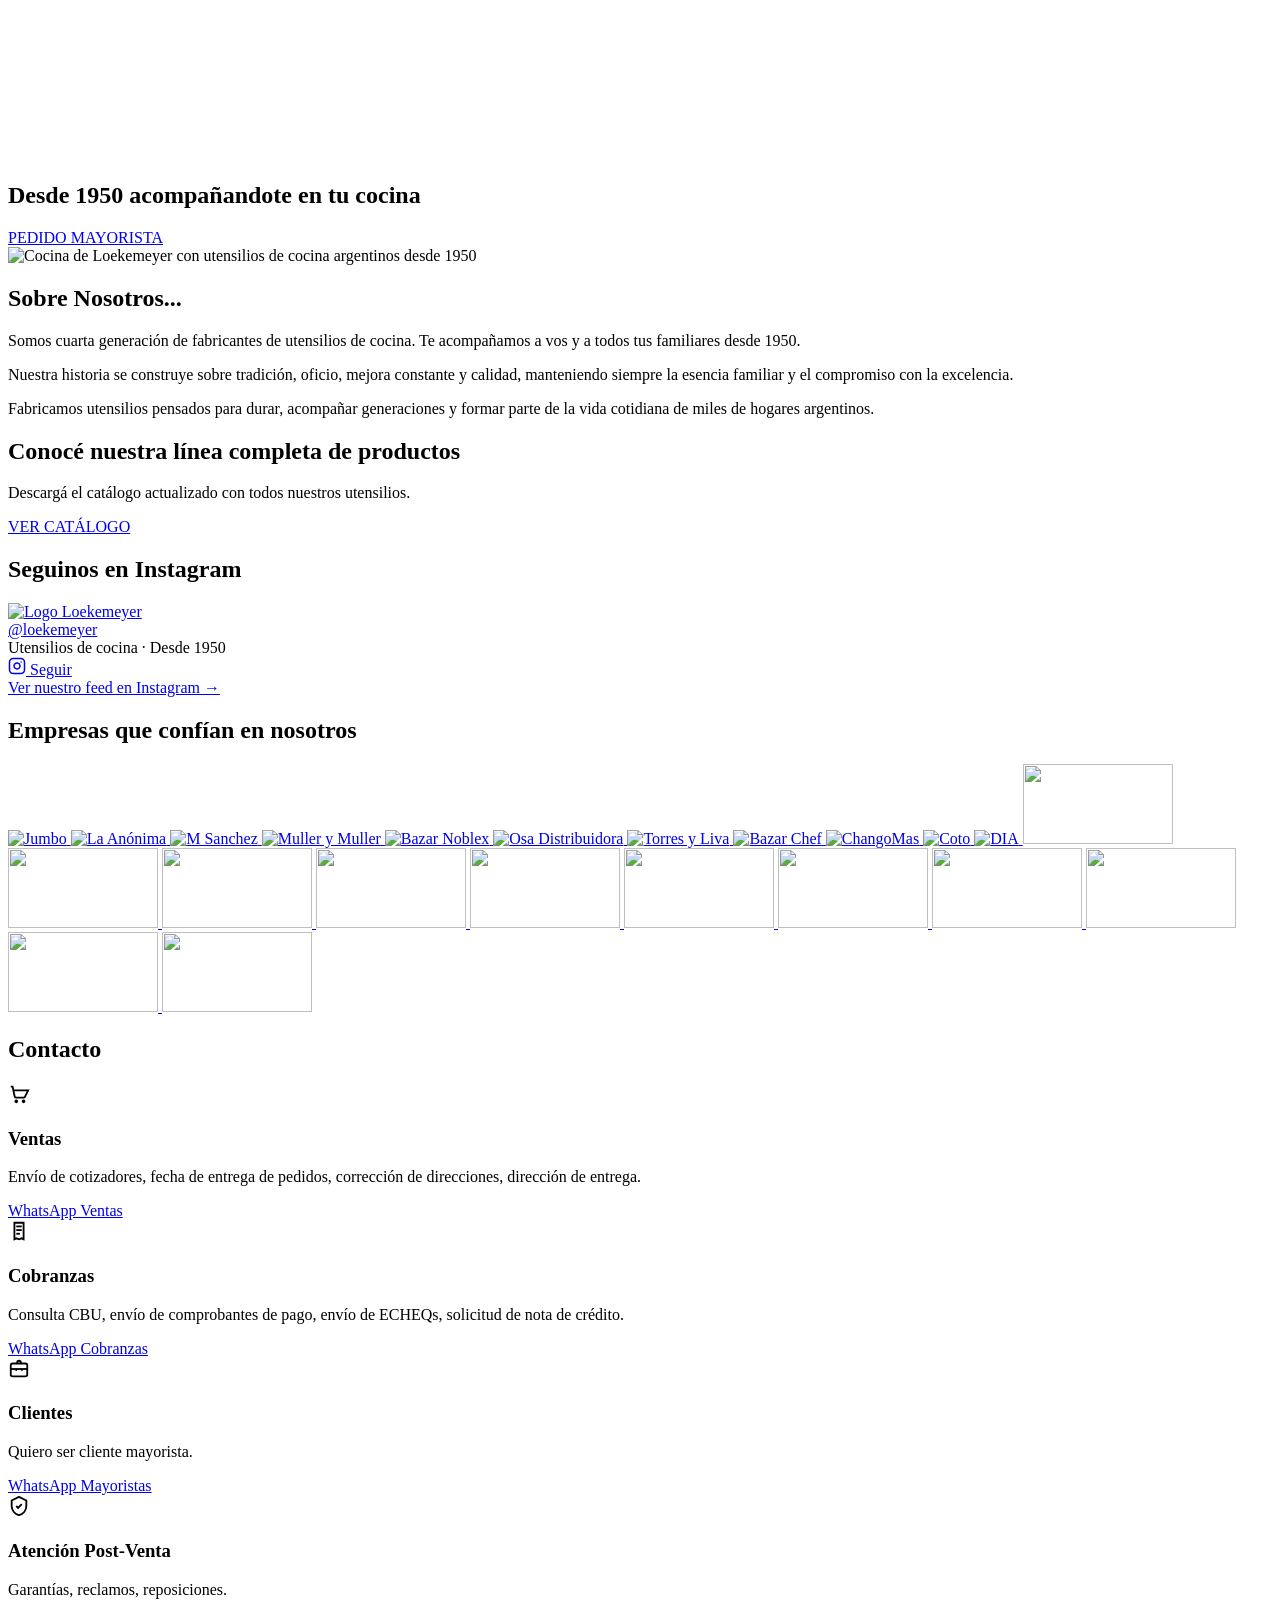
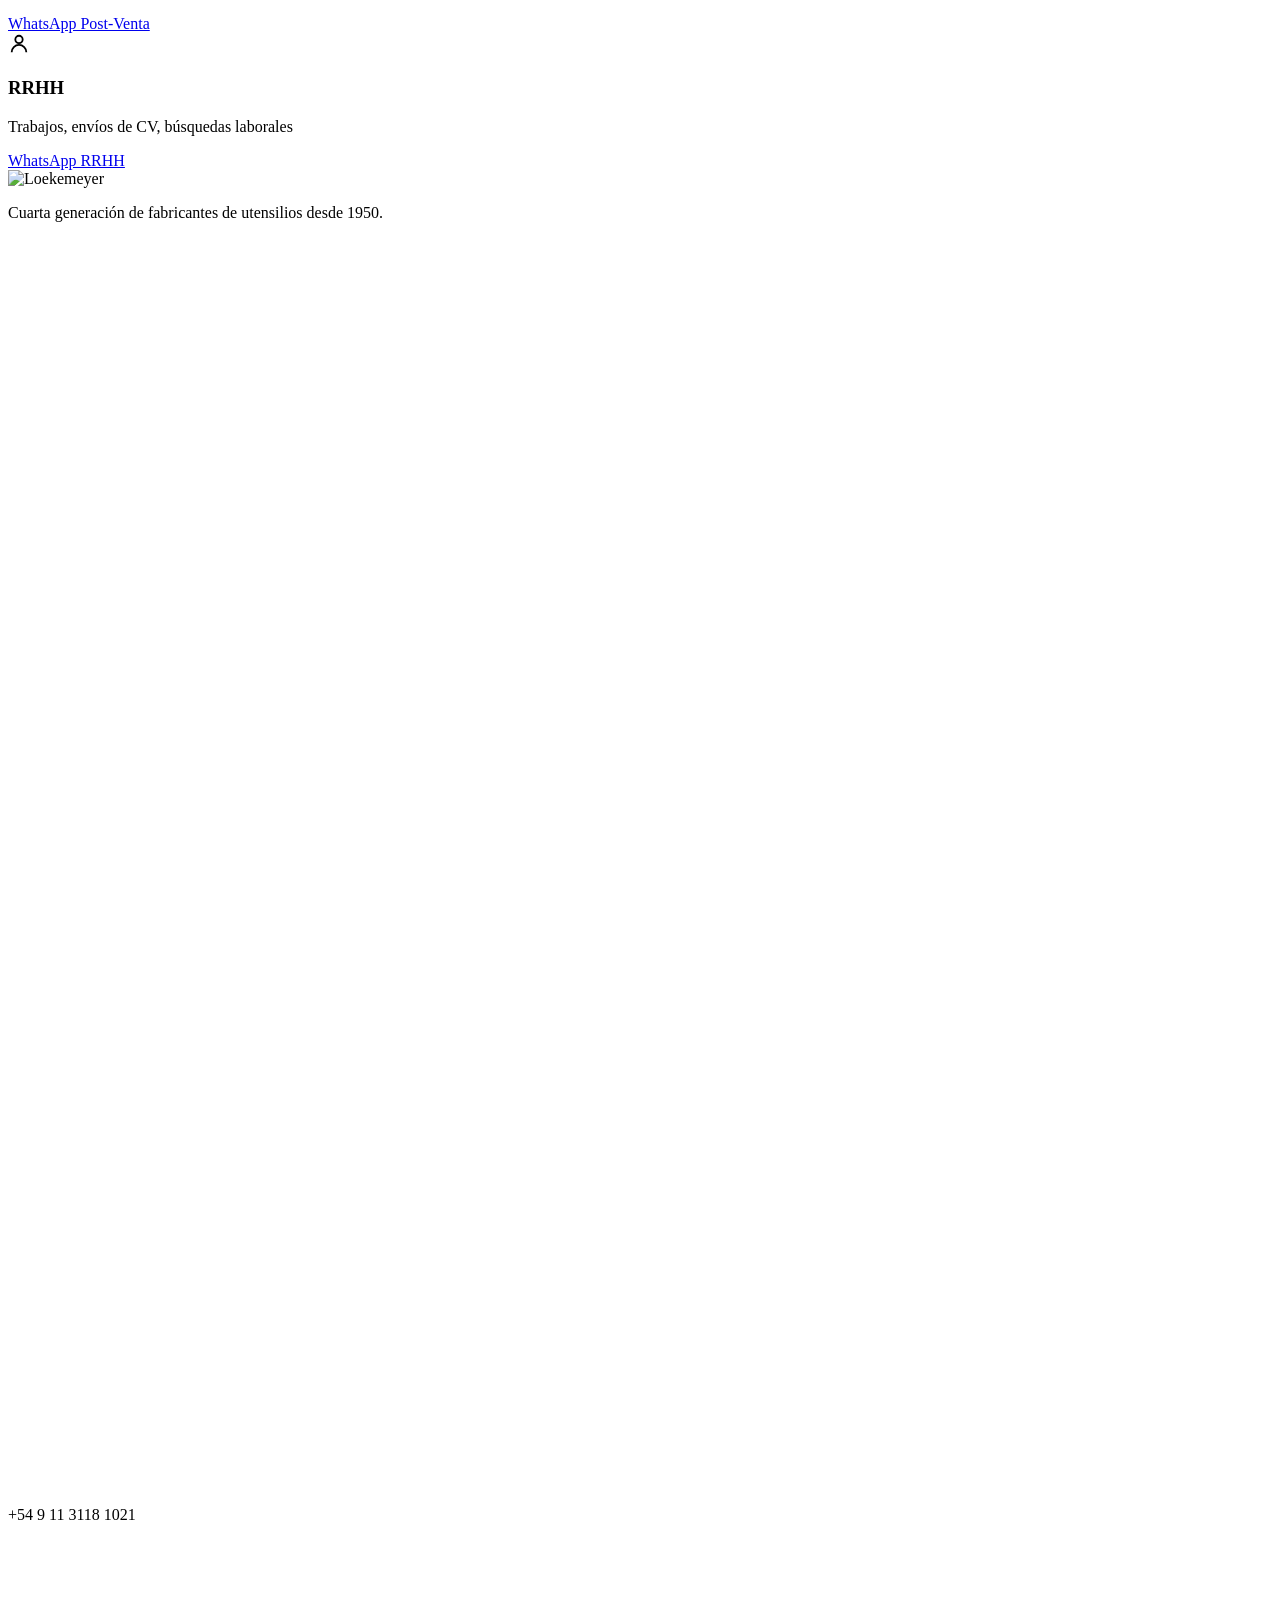
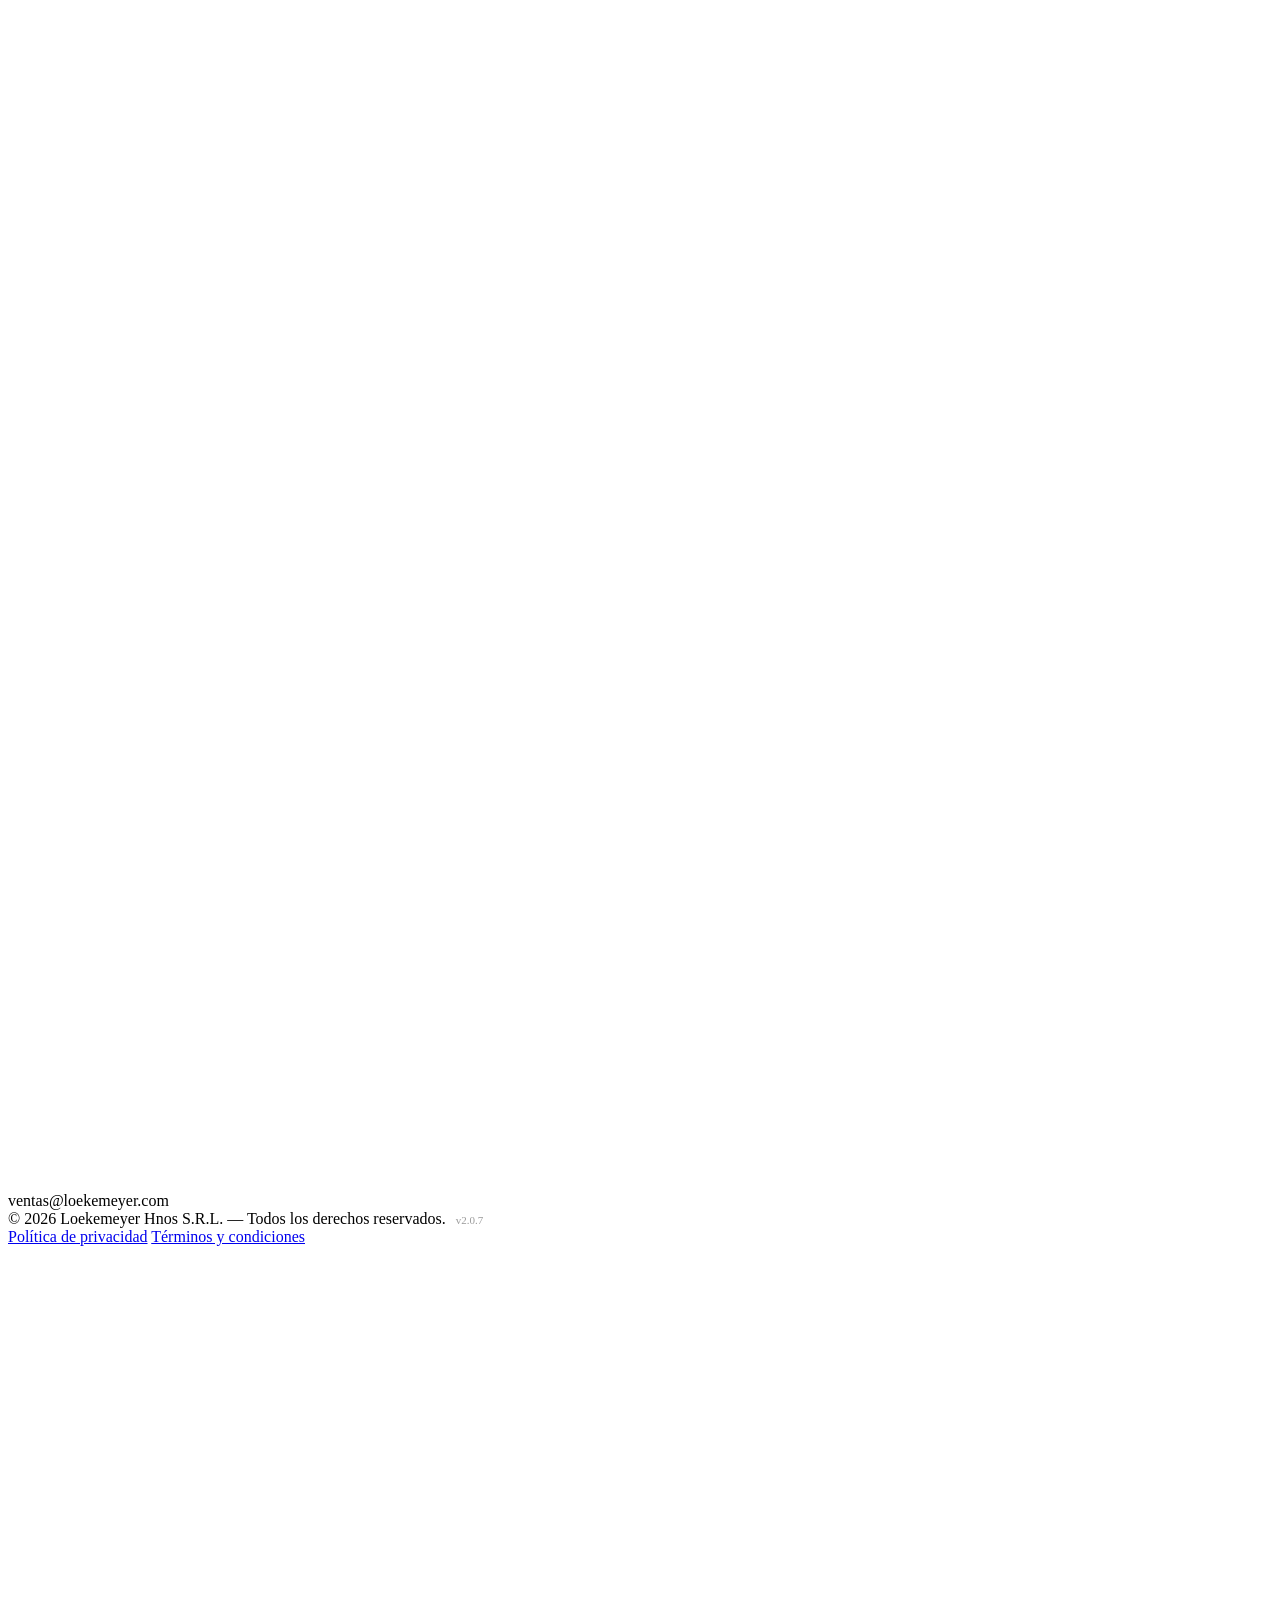
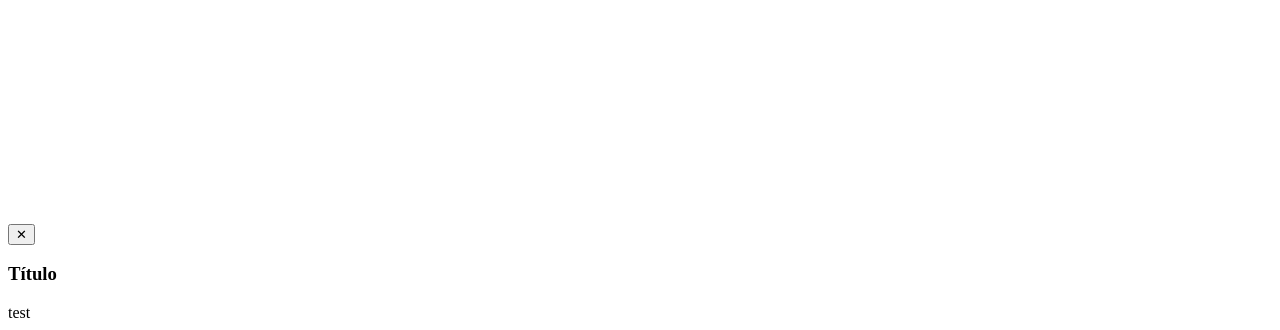
==== index.html @ ffc996d5 "Add files via upload" ====
﻿<!doctype html>
<html lang="es">
  <head>
    <meta charset="utf-8" />
    <meta name="viewport" content="width=device-width, initial-scale=1" />
    <title>Loekemeyer Hnos S.R.L.</title>
    <link rel="icon" type="image/png" href="./img/favicon.jpg" />

    <link rel="stylesheet" href="./css/styles.index.css" />

    <script type="application/ld+json">
      {
        "@context": "https://schema.org",
        "@type": "Organization",
        "name": "Loekemeyer Hnos S.R.L.",
        "legalName": "LOEKEMEYER HNOS S.R.L.",
        "url": "https://loekemeyer.com/",
        "logo": "https://loekemeyer.com/img/logo.png",
        "foundingDate": "1950",
        "taxID": "30-51584245-0",
        "duns": "972011928",
        "address": {
          "@type": "PostalAddress",
          "streetAddress": "Cervantes 2868",
          "addressLocality": "Ciudad Autónoma de Buenos Aires",
          "postalCode": "C1417CBT",
          "addressCountry": "AR"
        },
        "contactPoint": {
          "@type": "ContactPoint",
          "contactType": "sales",
          "email": "ventas@loekemeyer.com",
          "telephone": "+54-9-11-3118-1021"
        },
        "sameAs": ["https://www.instagram.com/loekemeyer"]
      }
    </script>
  </head>

  <body>
    <!-- ================= HOME PUBLICA ================= -->
    <section class="hero">
      <div class="hero-video" aria-hidden="true">
        <div class="hero-video">
          <video
            autoplay
            loop
            muted
            playsinline
            preload="metadata"
            poster="./img/img_landing_poster.webp"
            class="bg-video"
          >
            <!-- Mobile (hasta 600px) -->
            <source
              src="./img/video_mobile.mp4"
              type="video/mp4"
              media="(max-width: 600px)"
            />

            <!-- Tablet (601 a 1024px) -->
            <source
              src="./img/video_tablet.mp4"
              type="video/mp4"
              media="(min-width: 601px) and (max-width: 1024px)"
            />

            <!-- Desktop (default) -->
            <source src="./img/video_web.mp4" type="video/mp4" />
          </video>
        </div>
      </div>

      <div class="hero-overlay"></div>

      <div class="hero-center">
        <h1>Desde 1950 acompañandote en tu cocina</h1>
        <a href="/mayorista" class="btn-outline">PEDIDO MAYORISTA</a>
      </div>
    </section>

    <!-- SOBRE NOSOTROS -->
    <section id="nosotros" class="section">
      <div class="container">
        <div class="about">
          <div class="img">
            <img
              src="img/img_landing.webp"
              alt="Cocina de Loekemeyer con utensilios de cocina argentinos desde 1950"
              width="1536"
              height="1024"
              fetchpriority="high"
            />
          </div>

          <div class="about-text">
            <h2>Sobre Nosotros...</h2>
            <p>
              Somos cuarta generación de fabricantes de utensilios de cocina. Te
              acompañamos a vos y a todos tus familiares desde 1950.
            </p>
            <p>
              Nuestra historia se construye sobre tradición, oficio, mejora
              constante y calidad, manteniendo siempre la esencia familiar y el
              compromiso con la excelencia.
            </p>
            <p>
              Fabricamos utensilios pensados para durar, acompañar generaciones
              y formar parte de la vida cotidiana de miles de hogares
              argentinos.
            </p>
          </div>
        </div>
      </div>
    </section>

    <!-- ================= VER CATALOGO ================= -->
    <section class="catalogo-section">
      <div class="container catalogo-box">
        <h2>Conocé nuestra línea completa de productos</h2>
        <p>Descargá el catálogo actualizado con todos nuestros utensilios.</p>

        <!-- ⚠️ Reemplazar más adelante por ./pdf/catalogo.pdf -->
        <a href="./pdf/catalogo.pdf" target="_blank" class="btn-catalogo">
          VER CATÁLOGO
        </a>
      </div>
    </section>

    <!-- ================= REDES SOCIALES ================= -->
    <section class="social-section" id="redes">
      <div class="container">
        <h2 class="section-title">Seguinos en Instagram</h2>

        <div class="ig-widget-wrap">
          <div class="ig-feed-header">
            <a
              class="ig-feed-avatar"
              href="https://www.instagram.com/loekemeyer"
              target="_blank"
              rel="noopener"
              aria-label="Ir al perfil de @loekemeyer"
            >
              <img src="./img/logo.png" alt="Logo Loekemeyer" />
            </a>
            <div class="ig-feed-info">
              <a
                class="ig-feed-handle"
                href="https://www.instagram.com/loekemeyer"
                target="_blank"
                rel="noopener"
                >@loekemeyer</a
              >
              <div class="ig-feed-sub">Utensilios de cocina · Desde 1950</div>
            </div>
            <a
              class="ig-feed-cta"
              href="https://www.instagram.com/loekemeyer"
              target="_blank"
              rel="noopener"
            >
              <svg
                class="ig-feed-cta-icon"
                viewBox="0 0 24 24"
                width="18"
                height="18"
                fill="none"
                stroke="currentColor"
                stroke-width="2"
                stroke-linecap="round"
                stroke-linejoin="round"
                aria-hidden="true"
              >
                <rect x="2" y="2" width="20" height="20" rx="5" ry="5"></rect>
                <path d="M16 11.37A4 4 0 1 1 12.63 8 4 4 0 0 1 16 11.37z"></path>
                <line x1="17.5" y1="6.5" x2="17.51" y2="6.5"></line>
              </svg>
              <span>Seguir</span>
            </a>
          </div>

          <div id="igFeed" class="ig-feed" aria-live="polite" aria-busy="true">
            <div class="ig-feed-loading">Cargando feed de Instagram…</div>
          </div>
        </div>
      </div>
    </section>
    <script>
      (function () {
        var FEED_URL =
          "https://kwkclwhmoygunqmlegrg.functions.supabase.co/ig-feed";
        var PROFILE_URL = "https://www.instagram.com/loekemeyer";
        var MAX_ITEMS = 8;

        var root = document.getElementById("igFeed");
        if (!root) return;

        function esc(s) {
          return String(s == null ? "" : s)
            .replace(/&/g, "&amp;")
            .replace(/</g, "&lt;")
            .replace(/>/g, "&gt;")
            .replace(/"/g, "&quot;");
        }

        function thumb(it) {
          if (it.media_type === "VIDEO")
            return it.thumbnail_url || it.media_url || "";
          return it.media_url || it.thumbnail_url || "";
        }

        function applyProfile(p) {
          if (!p) return;
          if (p.profile_picture_url) {
            document
              .querySelectorAll(".ig-feed-avatar img")
              .forEach(function (img) {
                img.src = p.profile_picture_url;
              });
          }
          if (p.username) {
            var url = "https://www.instagram.com/" + p.username;
            document
              .querySelectorAll(".ig-feed-handle")
              .forEach(function (a) {
                a.textContent = "@" + p.username;
                a.href = url;
              });
            document
              .querySelectorAll(".ig-feed-avatar, .ig-feed-cta")
              .forEach(function (a) {
                a.href = url;
              });
          }
        }

        function renderFallback() {
          root.innerHTML =
            '<a class="ig-feed-fallback" href="' +
            PROFILE_URL +
            '" target="_blank" rel="noopener">Ver nuestro feed en Instagram →</a>';
          root.setAttribute("aria-busy", "false");
        }

        function render(items) {
          if (!items || !items.length) return renderFallback();
          var html = items
            .slice(0, MAX_ITEMS)
            .map(function (it) {
              var src = thumb(it);
              if (!src) return "";
              var alt = (it.caption || "Publicación de @loekemeyer").slice(0, 120);
              var badge =
                it.media_type === "VIDEO"
                  ? '<span class="ig-feed-badge" aria-hidden="true">▶</span>'
                  : it.media_type === "CAROUSEL_ALBUM"
                    ? '<span class="ig-feed-badge" aria-hidden="true">⧉</span>'
                    : "";
              return (
                '<a class="ig-feed-item" href="' +
                esc(it.permalink || PROFILE_URL) +
                '" target="_blank" rel="noopener" aria-label="Ver en Instagram">' +
                '<img loading="lazy" decoding="async" src="' +
                esc(src) +
                '" alt="' +
                esc(alt) +
                '">' +
                badge +
                "</a>"
              );
            })
            .join("");
          if (!html) return renderFallback();
          root.innerHTML = html;
          root.setAttribute("aria-busy", "false");
        }

        fetch(FEED_URL, { method: "GET" })
          .then(function (r) {
            return r.ok ? r.json() : Promise.reject(r.status);
          })
          .then(function (j) {
            if (j && j.profile) applyProfile(j.profile);
            if (j && j.ok && Array.isArray(j.data)) render(j.data);
            else renderFallback();
          })
          .catch(function () {
            renderFallback();
          });
      })();
    </script>

    <!-- ================= CLIENTES PRINCIPALES ================= -->

    <section class="clientes-section" id="clientes">
      <div class="container">
        <h2 class="section-title">Empresas que confían en nosotros</h2>

        <div class="clientes-carousel">
          <div class="clientes-track">
            <a href="https://www.jumbo.com.ar/" target="_blank" rel="noopener">
              <img
                src="./img/jumbo_logo.png"
                alt="Jumbo"
                width="150"
                height="80"
                loading="lazy"
              />
            </a>

            <a
              href="https://www.laanonima.com.ar/"
              target="_blank"
              rel="noopener"
            >
              <img
                src="./img/laanonima_logo.png"
                alt="La Anónima"
                width="150"
                height="80"
                loading="lazy"
              />
            </a>

            <a
              href="https://www.msanchezycia.com.ar/"
              target="_blank"
              rel="noopener"
            >
              <img
                src="./img/msanchez_logo.png"
                alt="M Sanchez"
                width="150"
                height="80"
                loading="lazy"
              />
            </a>

            <a
              href="https://mullerymullersrl.com/"
              target="_blank"
              rel="noopener"
            >
              <img
                src="./img/mullerymuller_logo.png"
                alt="Muller y Muller"
                width="150"
                height="80"
                loading="lazy"
              />
            </a>

            <a
              href="https://www.bazarnoblex.com/"
              target="_blank"
              rel="noopener"
            >
              <img
                src="./img/noblex_logo.png"
                alt="Bazar Noblex"
                width="150"
                height="80"
                loading="lazy"
              />
            </a>

            <a
              href="https://www.osadistribuidora.com.ar/"
              target="_blank"
              rel="noopener"
            >
              <img
                src="./img/osa_logo.png"
                alt="Osa Distribuidora"
                width="150"
                height="80"
                loading="lazy"
              />
            </a>

            <a href="https://torresyliva.com/" target="_blank" rel="noopener">
              <img
                src="./img/torresyliva_logo.png"
                alt="Torres y Liva"
                width="150"
                height="80"
                loading="lazy"
              />
            </a>

            <a href="https://bazarchef.com.ar/" target="_blank" rel="noopener">
              <img
                src="./img/bazarchef_logo.png"
                alt="Bazar Chef"
                width="150"
                height="80"
                loading="lazy"
              />
            </a>

            <a
              href="https://www.masonline.com.ar/"
              target="_blank"
              rel="noopener"
            >
              <img
                src="./img/changomas_logo.png"
                alt="ChangoMas"
                width="150"
                height="80"
                loading="lazy"
              />
            </a>

            <a href="https://www.coto.com.ar/" target="_blank" rel="noopener">
              <img
                src="./img/coto_logo.png"
                alt="Coto"
                width="150"
                height="80"
                loading="lazy"
              />
            </a>

            <a href="https://diacorporate.com/" target="_blank" rel="noopener">
              <img
                src="./img/dia_logo.png"
                alt="DIA"
                width="150"
                height="80"
                loading="lazy"
              />
            </a>

            <a
              href="https://www.jumbo.com.ar/"
              target="_blank"
              rel="noopener"
              aria-hidden="true"
              tabindex="-1"
            >
              <img
                src="./img/jumbo_logo.png"
                alt=""
                width="150"
                height="80"
                loading="lazy"
              />
            </a>

            <a
              href="https://www.laanonima.com.ar/"
              target="_blank"
              rel="noopener"
              aria-hidden="true"
              tabindex="-1"
            >
              <img
                src="./img/laanonima_logo.png"
                alt=""
                width="150"
                height="80"
                loading="lazy"
              />
            </a>

            <a
              href="https://www.msanchezycia.com.ar/"
              target="_blank"
              rel="noopener"
              aria-hidden="true"
              tabindex="-1"
            >
              <img
                src="./img/msanchez_logo.png"
                alt=""
                width="150"
                height="80"
                loading="lazy"
              />
            </a>

            <a
              href="https://mullerymullersrl.com/"
              target="_blank"
              rel="noopener"
              aria-hidden="true"
              tabindex="-1"
            >
              <img
                src="./img/mullerymuller_logo.png"
                alt=""
                width="150"
                height="80"
                loading="lazy"
              />
            </a>

            <a
              href="https://www.bazarnoblex.com/"
              target="_blank"
              rel="noopener"
              aria-hidden="true"
              tabindex="-1"
            >
              <img
                src="./img/noblex_logo.png"
                alt=""
                width="150"
                height="80"
                loading="lazy"
              />
            </a>

            <a
              href="https://www.osadistribuidora.com.ar/"
              target="_blank"
              rel="noopener"
              aria-hidden="true"
              tabindex="-1"
            >
              <img
                src="./img/osa_logo.png"
                alt=""
                width="150"
                height="80"
                loading="lazy"
              />
            </a>

            <a
              href="https://torresyliva.com/"
              target="_blank"
              rel="noopener"
              aria-hidden="true"
              tabindex="-1"
            >
              <img
                src="./img/torresyliva_logo.png"
                alt=""
                width="150"
                height="80"
                loading="lazy"
              />
            </a>

            <a
              href="https://bazarchef.com.ar/"
              target="_blank"
              rel="noopener"
              aria-hidden="true"
              tabindex="-1"
            >
              <img
                src="./img/bazarchef_logo.png"
                alt=""
                width="150"
                height="80"
                loading="lazy"
              />
            </a>

            <a
              href="https://www.masonline.com.ar/"
              target="_blank"
              rel="noopener"
              aria-hidden="true"
              tabindex="-1"
            >
              <img
                src="./img/changomas_logo.png"
                alt=""
                width="150"
                height="80"
                loading="lazy"
              />
            </a>

            <a
              href="https://www.coto.com.ar/"
              target="_blank"
              rel="noopener"
              aria-hidden="true"
              tabindex="-1"
            >
              <img
                src="./img/coto_logo.png"
                alt=""
                width="150"
                height="80"
                loading="lazy"
              />
            </a>

            <a
              href="https://diacorporate.com/"
              target="_blank"
              rel="noopener"
              aria-hidden="true"
              tabindex="-1"
            >
              <img
                src="./img/dia_logo.png"
                alt=""
                width="150"
                height="80"
                loading="lazy"
              />
            </a>
          </div>
        </div>
      </div>
    </section>

    <!-- FOOTER / CONTACTO -->
    <!-- ================= CONTACTO (TABS) ================= -->
    <section id="contacto" class="contact-tabs">
      <div class="container">
        <h2 class="contact-title">Contacto</h2>

        <div class="contact-cards">
          <article class="contact-card">
            <div class="contact-icon" aria-hidden="true">
              <!-- carrito -->
              <svg
                viewBox="0 0 24 24"
                width="22"
                height="22"
                fill="none"
                stroke="currentColor"
                stroke-width="2"
              >
                <circle cx="9" cy="20" r="1"></circle>
                <circle cx="17" cy="20" r="1"></circle>
                <path
                  d="M3 4h2l2.2 10.4a2 2 0 0 0 2 1.6h7.6a2 2 0 0 0 2-1.6L22 8H6"
                ></path>
              </svg>
            </div>
            <h3>Ventas</h3>
            <p>
              Envío de cotizadores, fecha de entrega de pedidos, corrección de
              direcciones, dirección de entrega.
            </p>
            <a
              class="contact-link"
              target="_blank"
              rel="noopener"
              href="https://wa.me/5491131181021?text=Hola%20Loekemeyer%2C%20quiero%20hablar%20con%20Ventas."
            >
              WhatsApp Ventas
            </a>
          </article>

          <article class="contact-card">
            <div class="contact-icon" aria-hidden="true">
              <!-- recibo -->
              <svg
                viewBox="0 0 24 24"
                width="22"
                height="22"
                fill="none"
                stroke="currentColor"
                stroke-width="2"
              >
                <path d="M7 3h10v18l-2-1-3 1-3-1-2 1V3z"></path>
                <path d="M9 7h6"></path>
                <path d="M9 11h6"></path>
                <path d="M9 15h4"></path>
              </svg>
            </div>
            <h3>Cobranzas</h3>
            <p>
              Consulta CBU, envío de comprobantes de pago, envío de ECHEQs, solicitud
               de nota de crédito.
            </p>
            <a
              class="contact-link"
              target="_blank"
              rel="noopener"
              href="https://wa.me/5491165574113?text=Hola%20Loekemeyer%2C%20tengo%20una%20consulta%20sobre%20facturación%20o%20pagos."
            >
              WhatsApp Cobranzas
            </a>
          </article>

          <article class="contact-card">
            <div class="contact-icon" aria-hidden="true">
              <!-- ícono: maletín -->
              <svg
                viewBox="0 0 24 24"
                width="22"
                height="22"
                fill="none"
                stroke="currentColor"
                stroke-width="2"
              >
                <path d="M10 6V5a2 2 0 0 1 2-2h0a2 2 0 0 1 2 2v1"></path>
                <rect x="3" y="6" width="18" height="14" rx="2"></rect>
                <path d="M3 12h18"></path>
                <path d="M9 12v2"></path>
                <path d="M15 12v2"></path>
              </svg>
            </div>

            <h3>Clientes</h3>
            <p>Quiero ser cliente mayorista.</p>

            <!-- ⚠️ Reemplazá NUMERO_A_DEFINIR por el número final en formato 54911xxxxxxx -->
            <a
              class="contact-link"
              target="_blank"
              rel="noopener"
              href="https://wa.me/541131181021?text=Hola%20Loekemeyer.%20Quiero%20ser%20cliente"
            >
              WhatsApp Mayoristas
            </a>
          </article>

          <article class="contact-card">
            <div class="contact-icon" aria-hidden="true">
              <!-- usuarios -->
              <svg
                viewBox="0 0 24 24"
                width="22"
                height="22"
                fill="none"
                stroke="currentColor"
                stroke-width="2"
              >
                <path
                  d="M12 2l8 4v6c0 5-3.5 9-8 10-4.5-1-8-5-8-10V6l8-4z"
                ></path>
                <path d="M9 12l2 2 4-4"></path>
              </svg>
            </div>
            <h3>Atención Post-Venta</h3>
            <p>Garantías, reclamos, reposiciones.</p>
            <a
              class="contact-link"
              target="_blank"
              rel="noopener"
              href="https://wa.me/5491131181021?text=Hola%20Loekemeyer%2C%20quiero%20realizar%20una%20devoluci%C3%B3n."
            >
              WhatsApp Post-Venta
            </a>
          </article>

          <article class="contact-card">
            <div class="contact-icon" aria-hidden="true">
              <!-- ícono: usuario -->
              <svg
                viewBox="0 0 24 24"
                width="22"
                height="22"
                fill="none"
                stroke="currentColor"
                stroke-width="2"
              >
                <path d="M20 21a8 8 0 0 0-16 0"></path>
                <circle cx="12" cy="7" r="4"></circle>
              </svg>
            </div>

            <h3>RRHH</h3>
            <p>Trabajos, envíos de CV, búsquedas laborales</p>

            <a
              class="contact-link"
              target="_blank"
              rel="noopener"
              href="https://wa.me/5491126259898?text=Hola%20Loekemeyer%2C%20quiero%20postularme%20para%20trabajar%20en%20la%20empresa."
            >
              WhatsApp RRHH
            </a>
          </article>
        </div>
      </div>
    </section>

    <footer class="main-footer">
      <div class="container footer-grid">
        <!-- Logo -->
        <div class="footer-brand">
          <img src="./img/logo.png" alt="Loekemeyer" class="footer-logo" />
          <p>Cuarta generación de fabricantes de utensilios desde 1950.</p>
        </div>

        <!-- Contacto -->
        <div class="footer-contact">
          <div class="footer-item">
            <!-- Teléfono SVG blanco -->
            <svg viewBox="0 0 24 24" aria-hidden="true">
              <path
                fill="white"
                d="M22 16.92v3a2 2 0 0 1-2.18 2A19.8 19.8 0 0 1 3 5.18 2 2 0 0 1 5 3h3a2 2 0 0 1 2 1.72c.12.81.3 1.6.54 2.36a2 2 0 0 1-.45 2.11L9 10a16 16 0 0 0 5 5l.81-.09a2 2 0 0 1 2.11.45c.76.24 1.55.42 2.36.54A2 2 0 0 1 22 16.92z"
              />
            </svg>
            <span>+54 9 11 3118 1021</span>
          </div>

          <div class="footer-item">
            <!-- Mail SVG blanco -->
            <svg viewBox="0 0 24 24" aria-hidden="true">
              <path
                fill="white"
                d="M4 4h16a2 2 0 0 1 2 2v12a2 2 0 0 1-2 2H4a2 2 0 0 1-2-2V6a2 2 0 0 1 2-2zm0 2l8 6 8-6"
              />
            </svg>
            <span>ventas@loekemeyer.com</span>
          </div>
        </div>
      </div>
      <div class="footer-bottom">
        <div class="container footer-bottom-row">
          <span
            >© 2026 Loekemeyer Hnos S.R.L. — Todos los derechos reservados.
            <span
              data-app-version
              style="font-size: 11px; color: #9a9a9a; margin-left: 6px"
            ></span
          ></span>

          <div class="footer-links">
            <a href="#" class="footer-link" data-modal="privacy"
              >Política de privacidad</a
            >
            <a href="#" class="footer-link" data-modal="terms"
              >Términos y condiciones</a
            >
          </div>
        </div>
      </div>
    </footer>

    <!-- ================= INSTAGRAM FLOAT ================= -->
    <a
      class="ig"
      href="https://www.instagram.com/loekemeyer"
      target="_blank"
      aria-label="Instagram"
      rel="noopener"
    >
      <svg
        height="2500"
        viewBox="265.19 265.19 1479.62 1479.62"
        width="2500"
        xmlns="http://www.w3.org/2000/svg"
      >
        <g fill="#fff">
          <path
            d="m1324.41 1744.81h-638.82c-56.72 0-111.79-11.12-163.66-33.06-50.07-21.18-95.02-51.48-133.61-90.07s-68.89-83.54-90.07-133.61c-21.94-51.87-33.06-106.93-33.06-163.66v-638.82c0-56.72 11.12-111.79 33.06-163.66 21.18-50.07 51.48-95.02 90.07-133.61s83.54-68.89 133.61-90.07c51.87-21.94 106.93-33.06 163.66-33.06h638.82c56.72 0 111.79 11.12 163.66 33.06 50.07 21.18 95.02 51.48 133.61 90.07s68.89 83.54 90.07 133.61c21.94 51.87 33.06 106.93 33.06 163.66v638.82c0 56.72-11.12 111.79-33.06 163.66-21.18 50.07-51.48 95.02-90.07 133.61s-83.54 68.89-133.61 90.07c-51.87 21.94-106.93 33.06-163.66 33.06zm-638.82-1349.24c-159.92 0-290.02 130.1-290.02 290.02v638.82c0 159.91 130.1 290.02 290.02 290.02h638.82c159.91 0 290.02-130.1 290.02-290.02v-638.82c0-159.92-130.1-290.02-290.02-290.02z"
          />
          <path
            d="m1005 1388.19c-51.7 0-101.89-10.14-149.18-30.14-45.64-19.3-86.61-46.92-121.78-82.09s-62.79-76.14-82.09-121.78c-20-47.28-30.14-97.47-30.14-149.18s10.14-101.89 30.14-149.18c19.3-45.64 46.92-86.61 82.09-121.78s76.14-62.79 121.78-82.09c47.28-20 97.47-30.14 149.18-30.14s101.89 10.14 149.18 30.14c45.64 19.3 86.61 46.92 121.78 82.09s62.79 76.14 82.09 121.78c20 47.28 30.14 97.47 30.14 149.18s-10.14 101.89-30.14 149.18c-19.3 45.64-46.92 86.61-82.09 121.78s-76.14 62.79-121.78 82.09c-47.28 20-97.47 30.14-149.18 30.14zm0-636c-139.4 0-252.81 113.41-252.81 252.81s113.41 252.81 252.81 252.81 252.81-113.41 252.81-252.81-113.41-252.81-252.81-252.81z"
          />
          <circle cx="1408.81" cy="605.22" r="89.82" />
        </g>
      </svg>
    </a>

    <!-- ================= WHATSAPP FLOAT ================= -->
    <a
      class="wa"
      href="https://wa.me/5491131181021"
      target="_blank"
      aria-label="WhatsApp"
      rel="noopener"
    >
      <svg xmlns="http://www.w3.org/2000/svg" viewBox="0 0 737.509 740.824">
        <path
          fill="white"
          fill-rule="evenodd"
          clip-rule="evenodd"
          d="M630.056 107.658C560.727 38.271 468.525.039 370.294 0 167.891 0 3.16 164.668 3.079 367.072c-.027 64.699 16.883 127.855 49.016 183.523L0 740.824l194.666-51.047c53.634 29.244 114.022 44.656 175.481 44.682h.151c202.382 0 367.128-164.689 367.21-367.094.039-98.088-38.121-190.32-107.452-259.707m-259.758 564.8h-.125c-54.766-.021-108.483-14.729-155.343-42.529l-11.146-6.613-115.516 30.293 30.834-112.592-7.258-11.543c-30.552-48.58-46.689-104.729-46.665-162.379C65.146 198.865 202.065 62 370.419 62c81.521.031 158.154 31.81 215.779 89.482s89.342 134.332 89.311 215.859c-.07 168.242-136.987 305.117-305.211 305.117m167.415-228.514c-9.176-4.591-54.286-26.782-62.697-29.843-8.41-3.061-14.526-4.591-20.644 4.592-6.116 9.182-23.7 29.843-29.054 35.964-5.351 6.122-10.703 6.888-19.879 2.296-9.175-4.591-38.739-14.276-73.786-45.526-27.275-24.32-45.691-54.36-51.043-63.542-5.352-9.183-.569-14.148 4.024-18.72 4.127-4.11 9.175-10.713 13.763-16.07 4.587-5.356 6.116-9.182 9.174-15.303 3.059-6.122 1.53-11.479-.764-16.07-2.294-4.591-20.643-49.739-28.29-68.104-7.447-17.886-15.012-15.466-20.644-15.746-5.346-.266-11.469-.323-17.585-.323-6.117 0-16.057 2.296-24.468 11.478-8.41 9.183-32.112 31.374-32.112 76.521s32.877 88.763 37.465 94.885c4.587 6.122 64.699 98.771 156.741 138.502 21.891 9.45 38.982 15.093 52.307 19.323 21.981 6.979 41.983 5.994 57.793 3.633 17.628-2.633 54.285-22.19 61.932-43.616 7.646-21.426 7.646-39.791 5.352-43.617-2.293-3.826-8.41-6.122-17.585-10.714"
        />
      </svg>
    </a>

    <script src="./version.js?v=3"></script>
    <script src="script.index.js?v=1"></script>

    <!-- ================= MODAL LEGAL ================= -->
    <div class="modal-backdrop" id="legalModal" aria-hidden="true">
      <div
        class="modal"
        role="dialog"
        aria-modal="true"
        aria-labelledby="legalTitle"
      >
        <button class="modal-close" type="button" aria-label="Cerrar">✕</button>
        <h3 id="legalTitle">Título</h3>
        <div class="modal-content" id="legalContent">test</div>
      </div>
    </div>
  </body>
</html>
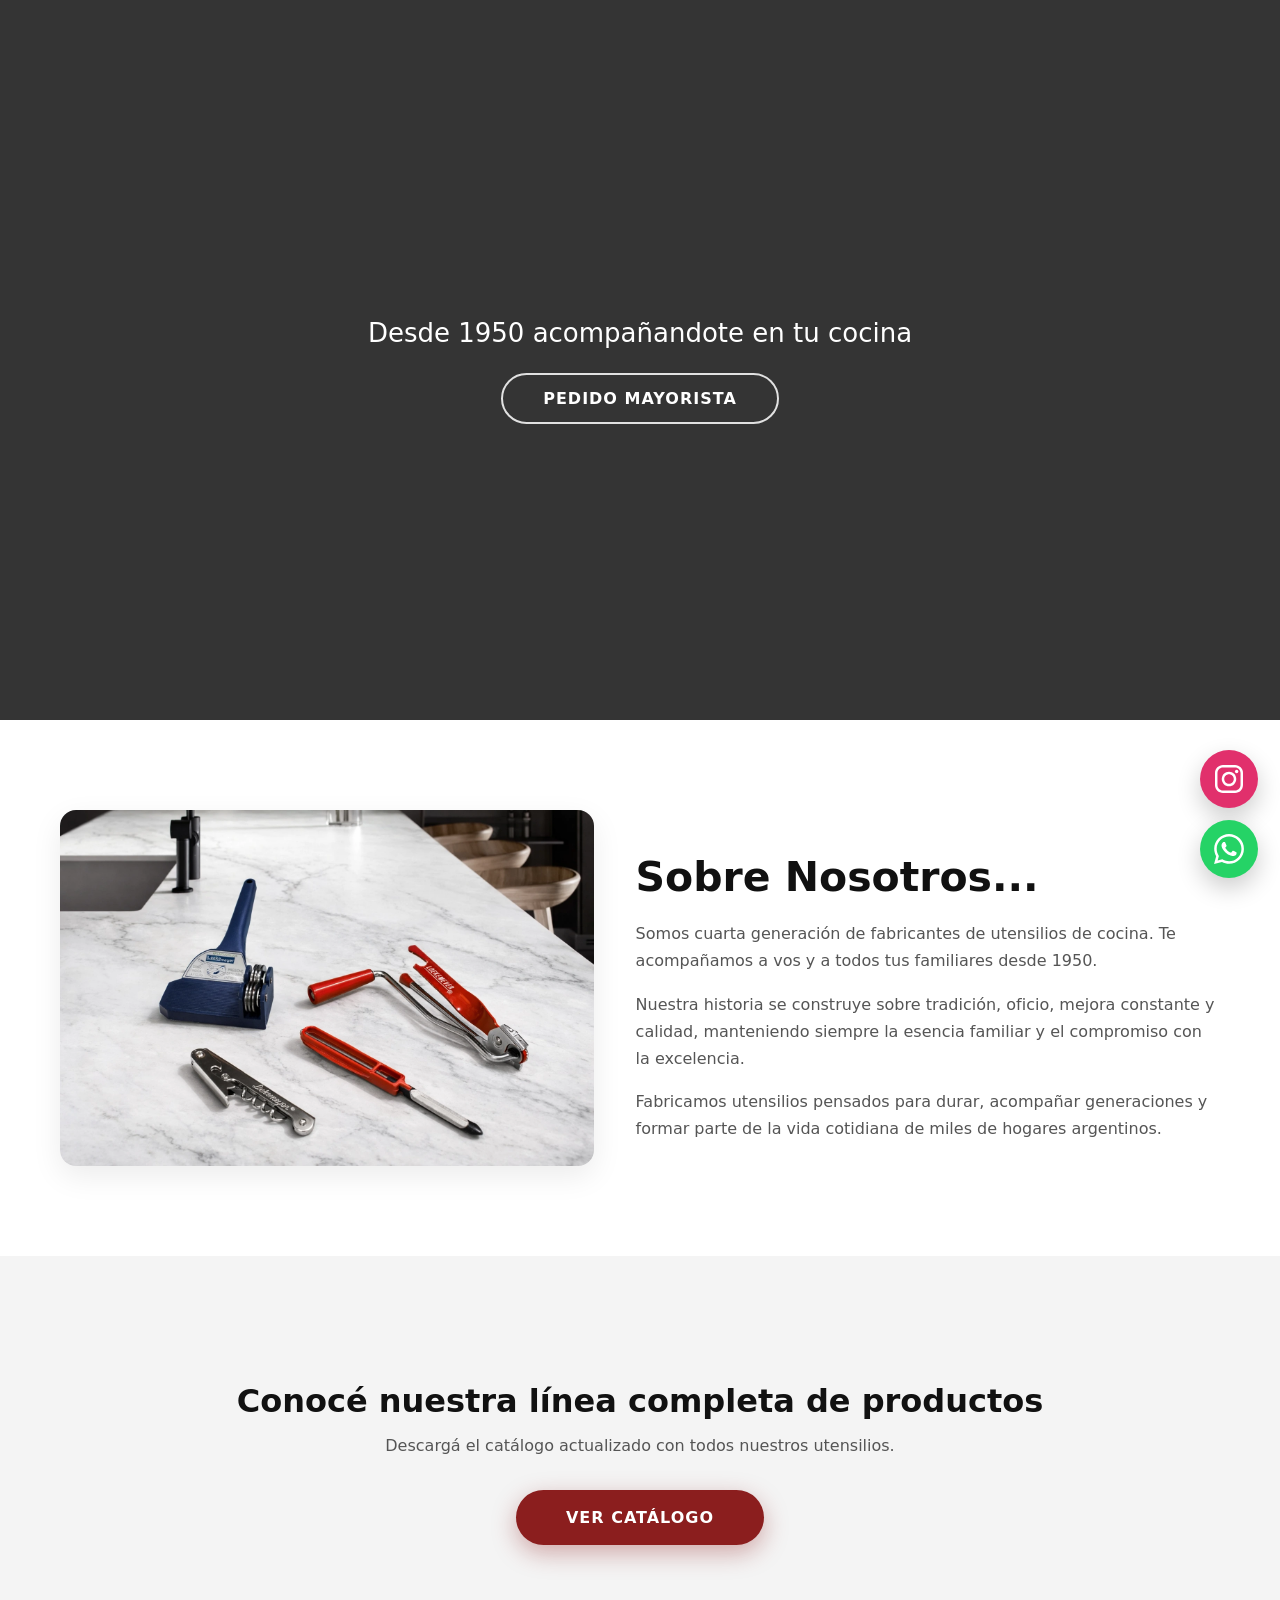
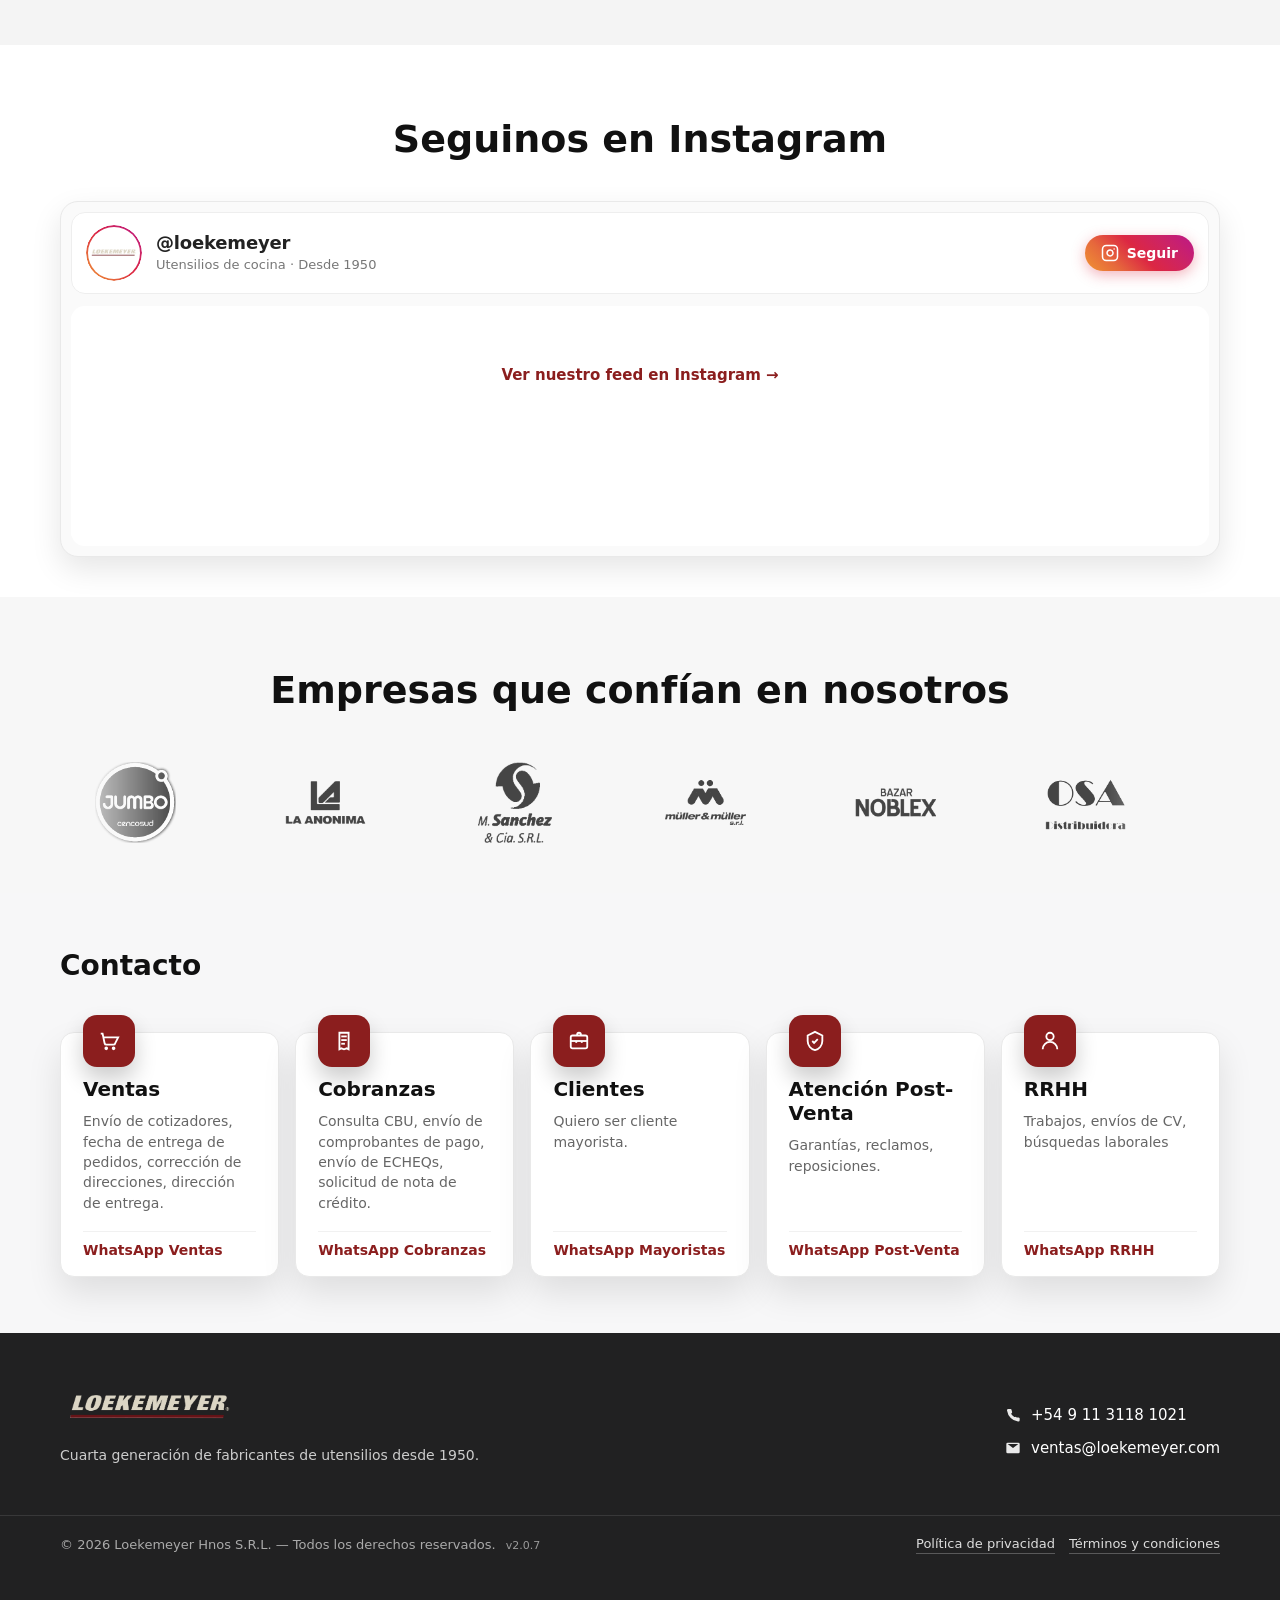
==== commit 557ed501: "Update link for mayorista to include .html extension" ====
--- a/index.html
+++ b/index.html
@@ -75,7 +75,7 @@
 
       <div class="hero-center">
         <h1>Desde 1950 acompañandote en tu cocina</h1>
-        <a href="/mayorista" class="btn-outline">PEDIDO MAYORISTA</a>
+        <a href="/mayorista.html" class="btn-outline">PEDIDO MAYORISTA</a>
       </div>
     </section>
 
--- a/css/styles.index.css
+++ b/css/styles.index.css
@@ -0,0 +1,1230 @@
+:root {
+  --bg: #fff;
+  --text: #111;
+  --muted: #666;
+  --border: #e9e9e9;
+  --black: #111;
+  --footer: #2f343a;
+  --radius: 18px;
+  --shadow: 0 10px 30px rgba(0, 0, 0, 0.08);
+  --wa: #25d366;
+  --ig: #e1306c;
+}
+
+/* Font family unificada con el resto del site (mismo stack que styles.css del
+   carrito mayorista). Aplicada también a *::before/after y a buttons/inputs
+   que por default usan font-family del UA y no heredan. */
+*,
+*::before,
+*::after {
+  box-sizing: border-box;
+  font-family:
+    system-ui,
+    -apple-system,
+    Roboto,
+    sans-serif;
+}
+html,
+body {
+  margin: 0;
+  font-family:
+    system-ui,
+    -apple-system,
+    Roboto,
+    sans-serif;
+  background: #fff;
+  color: #111;
+}
+
+/* Buttons/inputs/select/textarea no heredan font por default — forzar */
+button,
+input,
+select,
+textarea {
+  font-family: inherit;
+}
+a {
+  text-decoration: none;
+  color: inherit;
+}
+img {
+  max-width: 100%;
+  display: block;
+}
+.container {
+  max-width: 1200px;
+  margin: auto;
+  padding: 0 20px;
+}
+
+/* ================= HERO ================= */
+
+.bg-video {
+  position: absolute;
+  inset: 0;
+  width: 100%;
+  height: 100%;
+  object-fit: cover;
+  z-index: 0;
+}
+
+.hero-center h1 {
+  font-size: 26px;
+  font-weight: 400;
+  margin-bottom: 25px;
+}
+
+.btn-outline {
+  display: inline-block;
+  border: 2px solid rgba(255, 255, 255, 0.85);
+  background: transparent;
+  color: #fff;
+  padding: 14px 40px;
+  font-weight: 700;
+  letter-spacing: 1px;
+  cursor: pointer;
+  text-decoration: none;
+  border-radius: 40px; /* pill — mismo estilo que .btn-catalogo */
+  transition: all 0.25s ease;
+}
+
+.btn-outline:hover {
+  background: rgba(255, 255, 255, 0.12);
+  border-color: #fff;
+  transform: translateY(-3px);
+  box-shadow: 0 12px 30px rgba(0, 0, 0, 0.35);
+}
+
+/* ================= SECCIONES PUBLICAS ================= */
+
+.section {
+  padding: 90px 0;
+}
+
+/* Sobre nosotros */
+.about {
+  display: flex;
+  align-items: center;
+  justify-content: center;
+  gap: 42px; /* 👈 aire entre imagen y texto */
+  text-align: left; /* 👈 el texto se ve mejor alineado */
+}
+
+.about .img {
+  flex: 0 0 46%;
+}
+
+.about .img img {
+  width: 100%;
+  height: auto;
+  border-radius: 16px;
+  box-shadow: var(--shadow);
+}
+
+.about-text {
+  flex: 1;
+  max-width: 780px;
+}
+
+@media (max-width: 900px) {
+  .about {
+    flex-direction: column;
+    gap: 22px;
+    text-align: center;
+  }
+  .about .img {
+    flex-basis: auto;
+    width: 100%;
+    max-width: 640px;
+  }
+  .about-text {
+    max-width: 680px;
+  }
+}
+
+/* Destacados */
+
+.section-title {
+  text-align: center;
+  font-size: 38px;
+  margin-bottom: 40px;
+}
+
+.grid {
+  display: grid;
+  grid-template-columns: repeat(4, 1fr);
+  gap: 18px;
+}
+.card {
+  position: relative;
+  height: 260px;
+  overflow: hidden;
+}
+
+.card img {
+  width: 100%;
+  height: 100%;
+  object-fit: cover;
+}
+
+.card span {
+  position: absolute;
+  inset: 0;
+  display: flex;
+  align-items: center;
+  justify-content: center;
+  color: #fff;
+  font-size: 26px;
+  text-align: center;
+  background: rgba(0, 0, 0, 0.35);
+}
+
+/* ================= FOOTER / CONTACTO ================= */
+
+footer {
+  background: var(--footer);
+  color: #fff;
+  padding: 50px 0;
+}
+.footer-grid {
+  display: grid;
+  grid-template-columns: 1fr 1fr;
+  gap: 30px;
+}
+
+.main-footer {
+  background: #212122;
+  color: #fff;
+  padding: 50px 0;
+}
+
+.footer-grid {
+  display: flex;
+  justify-content: space-between;
+  align-items: center;
+  gap: 40px;
+  flex-wrap: wrap;
+}
+
+.footer-brand {
+  max-width: 420px;
+}
+
+.footer-logo {
+  width: 180px;
+  margin-bottom: 15px;
+}
+
+.footer-brand p {
+  color: #ccc;
+  font-size: 14px;
+  line-height: 1.5;
+}
+
+.footer-contact {
+  display: flex;
+  flex-direction: column;
+  gap: 15px;
+}
+
+.footer-item {
+  display: flex;
+  align-items: center;
+  gap: 10px;
+  font-size: 15px;
+  color: #fff;
+}
+
+.footer-item svg {
+  width: 16px; /* tamaño correcto estilo imagen 1 */
+  height: 16px;
+  flex-shrink: 0;
+  opacity: 0.9;
+}
+
+.footer-bottom {
+  margin-top: 35px;
+  padding-top: 20px;
+  border-top: 1px solid rgba(255, 255, 255, 0.1);
+  font-size: 13px;
+  color: #aaa;
+}
+
+.footer-bottom-row {
+  display: flex;
+  align-items: center;
+  justify-content: space-between;
+  gap: 16px;
+  flex-wrap: wrap;
+}
+
+.footer-links {
+  display: flex;
+  gap: 14px;
+}
+
+.footer-link {
+  color: #ddd;
+  text-decoration: none;
+  border-bottom: 1px solid rgba(255, 255, 255, 0.25);
+  padding-bottom: 2px;
+}
+
+.footer-link:hover {
+  color: #fff;
+  border-bottom-color: rgba(255, 255, 255, 0.55);
+}
+
+/* ===== Modal ===== */
+.modal-backdrop {
+  position: fixed;
+  inset: 0;
+  background: rgba(0, 0, 0, 0.55);
+  display: none;
+  align-items: center;
+  justify-content: center;
+  padding: 20px;
+  z-index: 99999;
+}
+
+.modal-backdrop.open {
+  display: flex;
+}
+
+.modal {
+  width: min(720px, 100%);
+  background: #212122;
+  color: #fff;
+  border: 1px solid rgba(255, 255, 255, 0.12);
+  border-radius: 18px;
+  box-shadow: 0 20px 60px rgba(0, 0, 0, 0.45);
+  padding: 22px 22px 18px;
+  position: relative;
+}
+
+.modal h3 {
+  margin: 0 0 12px;
+  font-size: 18px;
+}
+
+.modal-content {
+  color: #ddd;
+  font-size: 14px;
+  line-height: 1.55;
+  max-height: min(60vh, 520px);
+  overflow: auto;
+  padding-right: 6px;
+}
+
+.modal-close {
+  position: absolute;
+  right: 14px;
+  top: 12px;
+  width: 36px;
+  height: 36px;
+  border-radius: 999px;
+  border: 1px solid rgba(255, 255, 255, 0.15);
+  background: rgba(255, 255, 255, 0.06);
+  color: #fff;
+  cursor: pointer;
+}
+.modal-close:hover {
+  background: rgba(255, 255, 255, 0.12);
+}
+
+/* ================= EN DESARROLLO ================= */
+
+.dev-box {
+  background: #fff;
+  border: 1px solid var(--border);
+  padding: 50px 60px;
+  border-radius: 16px;
+  box-shadow: var(--shadow);
+}
+#enDesarrollo {
+  display: none;
+  height: 60vh;
+  min-height: 420px;
+  max-height: 720px;
+  background: #f5f5f5;
+  align-items: center;
+  justify-content: center;
+  text-align: center;
+}
+
+.dev-box h2 {
+  font-size: 36px;
+  margin: 0 0 10px;
+}
+
+.dev-box p {
+  color: #666;
+  font-size: 16px;
+}
+
+/* ================= FLOAT BUTTONS ================= */
+
+.wa {
+  position: fixed;
+  right: 22px;
+  bottom: 22px;
+  width: 58px;
+  height: 58px;
+  border-radius: 999px;
+  background: var(--wa);
+  display: grid;
+  place-items: center;
+  box-shadow: 0 10px 25px rgba(0, 0, 0, 0.2);
+  z-index: 100;
+}
+.wa svg {
+  width: 30px;
+  height: 30px;
+  fill: #fff;
+}
+
+.ig {
+  position: fixed;
+  right: 22px;
+  bottom: 92px;
+  width: 58px;
+  height: 58px;
+  border-radius: 999px;
+  background: var(--ig);
+  display: grid;
+  place-items: center;
+  box-shadow: 0 10px 25px rgba(0, 0, 0, 0.2);
+  z-index: 100;
+}
+.ig svg {
+  width: 28px;
+  height: 28px;
+  fill: #fff;
+}
+
+@media (max-width: 900px) {
+  .about {
+    grid-template-columns: 1fr;
+  }
+  .grid {
+    grid-template-columns: 1fr 1fr;
+  }
+  .footer-grid {
+    grid-template-columns: 1fr;
+  }
+}
+
+/* ================= HEADER (HOME) ================= */
+:root {
+  --accent: #8b1e1e;
+  --accent-hover: #6f1717;
+  --header-bg: #0b1220;
+  --header-text: rgba(255, 255, 255, 0.92);
+}
+
+.logo {
+  display: flex;
+  align-items: center;
+  gap: 12px;
+}
+.logo a {
+  display: flex;
+  align-items: center;
+}
+.logo-img {
+  height: 52px;
+  width: auto;
+}
+
+.nav {
+  display: flex;
+  align-items: center;
+  justify-content: space-between;
+  width: 100%;
+  margin-left: 18px;
+}
+
+.nav-center {
+  display: flex;
+  gap: 18px;
+  align-items: center;
+}
+
+.nav-center a {
+  color: var(--header-text);
+  font-weight: 700;
+  font-size: 14px;
+  opacity: 0.92;
+}
+
+.nav-center a:hover {
+  opacity: 1;
+}
+
+.nav-right {
+  margin-left: auto;
+  display: flex;
+  gap: 12px;
+  align-items: center;
+}
+
+.nav-cta {
+  display: inline-flex;
+  align-items: center;
+  justify-content: center;
+  height: 40px;
+  padding: 0 14px;
+  border-radius: 12px;
+  background: var(--accent);
+  color: #fff;
+  font-weight: 900;
+  border: 1px solid rgba(255, 255, 255, 0.08);
+}
+
+.nav-cta:hover {
+  background: var(--accent-hover);
+}
+
+/* ================= EN DESARROLLO (NO USAR) ================= */
+#enDesarrollo {
+  display: none !important;
+}
+
+/* ================= CONTACTO TABS ================= */
+.contact-tabs {
+  background: #f7f7f8;
+  padding: 56px 0;
+}
+
+.contact-title {
+  font-size: 28px;
+  margin: 0 0 8px;
+  margin-bottom: 40px;
+  padding-bottom: 10px;
+}
+
+.contact-subtitle {
+  color: #444;
+  margin: 0 0 18px;
+  font-size: 14px;
+}
+
+.contact-cards {
+  display: grid;
+  grid-template-columns: repeat(4, minmax(0, 1fr));
+  gap: 22px;
+  margin-top: 10px;
+}
+
+.contact-card {
+  display: flex;
+  flex-direction: column;
+  height: 100%;
+  position: relative;
+  background: #fff;
+  border: 1px solid var(--border);
+  border-radius: 14px;
+  padding: 26px 22px 18px;
+  box-shadow: 0 16px 34px rgba(0, 0, 0, 0.1);
+  min-height: 210px;
+}
+
+.contact-card .contact-link {
+  margin-top: auto;
+}
+
+.contact-icon {
+  position: absolute;
+  top: -18px;
+  left: 22px;
+  width: 52px;
+  height: 52px;
+  border-radius: 14px;
+  background: var(--accent);
+  color: #fff;
+  display: grid;
+  place-items: center;
+  box-shadow: 0 12px 22px rgba(0, 0, 0, 0.2);
+}
+
+.contact-card h3 {
+  font-size: 20px;
+  margin: 18px 0 10px;
+}
+
+.contact-card p {
+  color: var(--muted);
+  font-size: 14px;
+  line-height: 1.45;
+  margin: 0 0 18px;
+  max-width: 44ch;
+}
+
+.contact-link {
+  display: inline-flex;
+  align-items: center;
+  gap: 8px;
+  color: var(--accent);
+  font-weight: 900;
+  font-size: 14px;
+  text-decoration: none;
+  padding-top: 10px;
+  border-top: 1px solid #f1f1f1;
+  width: 100%;
+}
+
+.contact-link:hover {
+  color: var(--accent-hover);
+}
+
+/* Responsive */
+@media (max-width: 980px) {
+  .nav-center {
+    display: none;
+  }
+  .contact-cards {
+    grid-template-columns: 1fr;
+  }
+  .logo-img {
+    height: 44px;
+  }
+  .header {
+    padding: 0 14px;
+  }
+}
+
+.catalogo-section {
+  background: #f4f4f4;
+  padding: 100px 0;
+  text-align: center;
+}
+
+.catalogo-box h2 {
+  font-size: 32px;
+  margin-bottom: 15px;
+}
+
+.catalogo-box p {
+  color: #555;
+  margin-bottom: 35px;
+  font-size: 16px;
+}
+
+/* BOTÓN GRANDE INDUSTRIAL */
+.btn-catalogo {
+  display: inline-block;
+  padding: 18px 50px;
+  background: #8b1e1e; /* rojo bordó */
+  color: #fff;
+  font-size: 16px;
+  font-weight: 700;
+  letter-spacing: 1px;
+  text-decoration: none;
+  border-radius: 40px;
+  transition: all 0.25s ease;
+  box-shadow: 0 8px 25px rgba(139, 30, 30, 0.35);
+}
+
+.btn-catalogo:hover {
+  background: #6f1717;
+  transform: translateY(-3px);
+  box-shadow: 0 12px 30px rgba(139, 30, 30, 0.5);
+}
+
+/* ================= REDES SOCIALES ================= */
+
+.social-section {
+  padding: 40px 0;
+  background: #fff;
+}
+
+.social-subtitle {
+  margin-top: -8px;
+  margin-bottom: 22px;
+  color: #555;
+  font-size: 14px;
+}
+
+/* Marco del widget para que quede “corporativo” */
+.ig-widget-wrap {
+  border-radius: 18px;
+  overflow: hidden;
+  border: 1px solid #e9e9e9;
+  box-shadow: 0 12px 30px rgba(0, 0, 0, 0.1);
+  background: #fafafa;
+  padding: 10px;
+}
+
+/* Header tipo perfil IG (avatar + handle + CTA) */
+.ig-feed-header {
+  display: flex;
+  align-items: center;
+  gap: 14px;
+  padding: 12px 14px;
+  background: #fff;
+  border-radius: 14px;
+  margin-bottom: 12px;
+  border: 1px solid #eee;
+}
+
+.ig-feed-avatar {
+  flex: 0 0 auto;
+  width: 56px;
+  height: 56px;
+  border-radius: 50%;
+  overflow: hidden;
+  background: #fff;
+  padding: 3px;
+  display: flex;
+  align-items: center;
+  justify-content: center;
+  position: relative;
+}
+
+.ig-feed-avatar::before {
+  content: "";
+  position: absolute;
+  inset: 0;
+  border-radius: 50%;
+  padding: 2px;
+  background: linear-gradient(
+    45deg,
+    #f09433,
+    #e6683c,
+    #dc2743,
+    #cc2366,
+    #bc1888
+  );
+  -webkit-mask:
+    linear-gradient(#fff 0 0) content-box,
+    linear-gradient(#fff 0 0);
+  -webkit-mask-composite: xor;
+  mask-composite: exclude;
+  pointer-events: none;
+}
+
+.ig-feed-avatar img {
+  width: 100%;
+  height: 100%;
+  object-fit: contain;
+  border-radius: 50%;
+  display: block;
+  background: #fff;
+}
+
+.ig-feed-info {
+  flex: 1 1 auto;
+  min-width: 0;
+  line-height: 1.25;
+}
+
+.ig-feed-handle {
+  display: inline-block;
+  font-size: 18px;
+  font-weight: 700;
+  color: #222;
+  text-decoration: none;
+  letter-spacing: -0.01em;
+}
+
+.ig-feed-handle:hover {
+  color: #8b1e1e;
+}
+
+.ig-feed-sub {
+  margin-top: 2px;
+  font-size: 13px;
+  color: #777;
+}
+
+.ig-feed-cta {
+  flex: 0 0 auto;
+  display: inline-flex;
+  align-items: center;
+  gap: 8px;
+  padding: 9px 16px;
+  border-radius: 999px;
+  color: #fff;
+  font-weight: 600;
+  font-size: 14px;
+  text-decoration: none;
+  background: linear-gradient(
+    45deg,
+    #f09433 0%,
+    #e6683c 25%,
+    #dc2743 50%,
+    #cc2366 75%,
+    #bc1888 100%
+  );
+  box-shadow: 0 4px 14px rgba(220, 39, 67, 0.35);
+  transition:
+    transform 0.18s ease,
+    box-shadow 0.18s ease,
+    filter 0.18s ease;
+}
+
+.ig-feed-cta:hover {
+  transform: translateY(-1px);
+  box-shadow: 0 8px 22px rgba(220, 39, 67, 0.45);
+  filter: brightness(1.05);
+}
+
+.ig-feed-cta-icon {
+  flex: 0 0 auto;
+}
+
+@media (max-width: 560px) {
+  .ig-feed-header {
+    gap: 10px;
+    padding: 10px;
+  }
+  .ig-feed-avatar {
+    width: 48px;
+    height: 48px;
+  }
+  .ig-feed-handle {
+    font-size: 16px;
+  }
+  .ig-feed-sub {
+    font-size: 12px;
+  }
+  .ig-feed-cta span {
+    display: none; /* solo ícono en mobile chico */
+  }
+  .ig-feed-cta {
+    padding: 9px 12px;
+  }
+}
+
+/* Grilla IG (alimentada por edge function `ig-feed`) */
+.ig-feed {
+  display: grid;
+  grid-template-columns: repeat(4, 1fr);
+  gap: 12px;
+  background: #fff;
+  border-radius: 14px;
+  overflow: hidden;
+  min-height: 240px;
+}
+
+@media (max-width: 900px) {
+  .ig-feed {
+    grid-template-columns: repeat(3, 1fr);
+    gap: 10px;
+  }
+}
+
+@media (max-width: 600px) {
+  .ig-feed {
+    grid-template-columns: repeat(2, 1fr);
+    gap: 8px;
+  }
+}
+
+.ig-feed-item {
+  position: relative;
+  display: block;
+  aspect-ratio: 1080 / 1350; /* 4:5, formato portrait IG */
+  overflow: hidden;
+  background: #f0f0f0;
+}
+
+.ig-feed-item img {
+  width: 100%;
+  height: 100%;
+  object-fit: cover;
+  display: block;
+  transition:
+    transform 0.4s ease,
+    opacity 0.25s ease;
+}
+
+.ig-feed-item:hover img {
+  transform: scale(1.05);
+  opacity: 0.9;
+}
+
+.ig-feed-badge {
+  position: absolute;
+  top: 10px;
+  right: 10px;
+  color: #fff;
+  text-shadow: 0 1px 3px rgba(0, 0, 0, 0.7);
+  font-size: 22px;
+  line-height: 1;
+  pointer-events: none;
+}
+
+.ig-feed-loading,
+.ig-feed-fallback {
+  grid-column: 1 / -1;
+  padding: 60px 20px;
+  text-align: center;
+  color: #777;
+  font-size: 15px;
+  background: #fff;
+  border-radius: 14px;
+}
+
+.ig-feed-fallback {
+  color: #8b1e1e;
+  text-decoration: none;
+  font-weight: 600;
+}
+
+.ig-feed-fallback:hover {
+  text-decoration: underline;
+}
+
+/* ================= CLIENTES ================= */
+
+.clientes-section {
+  padding: 40px 0;
+  background: #f7f7f7;
+  overflow: hidden;
+}
+
+.clientes-carousel {
+  margin-top: 26px;
+  overflow: hidden;
+  position: relative;
+
+  /* fade en bordes */
+  -webkit-mask-image: linear-gradient(
+    90deg,
+    transparent,
+    #000 10%,
+    #000 90%,
+    transparent
+  );
+  mask-image: linear-gradient(
+    90deg,
+    transparent,
+    #000 10%,
+    #000 90%,
+    transparent
+  );
+}
+
+.clientes-track {
+  display: flex;
+  align-items: center;
+  gap: 40px;
+  width: max-content;
+  padding: 10px 0;
+  animation: clientesLoop 32s linear infinite;
+  will-change: transform;
+}
+
+@keyframes clientesLoop {
+  from {
+    transform: translateX(0);
+  }
+  to {
+    transform: translateX(-50%);
+  } /* porque duplicamos el set */
+}
+
+/* B/N + hover visible sin color */
+.clientes-track img {
+  height: 81px; /* 50% más grande */
+  object-fit: contain;
+  opacity: 0.72;
+  filter: grayscale(100%) contrast(1.1);
+  transition:
+    transform 0.22s ease,
+    opacity 0.22s ease,
+    filter 0.22s ease;
+}
+
+.clientes-track img:hover {
+  opacity: 1;
+  transform: translateY(-2px) scale(1.06);
+  filter: grayscale(100%) contrast(1.45)
+    drop-shadow(0 10px 18px rgba(0, 0, 0, 0.18));
+}
+
+/* opcional: pausa cuando pasás el mouse por el carrusel */
+.clientes-carousel:hover .clientes-track {
+  animation-play-state: paused;
+}
+
+.modal-backdrop {
+  display: none;
+}
+.modal-backdrop.open {
+  display: flex;
+}
+
+.about-text h2 {
+  font-size: clamp(28px, 3.2vw, 42px);
+  font-weight: 700;
+  margin-bottom: 18px;
+  line-height: 1.2;
+}
+
+.about-text p {
+  font-size: clamp(16px, 1.2vw, 19px);
+  line-height: 1.7;
+  color: #555;
+  margin-bottom: 14px;
+}
+
+.hero {
+  position: relative;
+  height: 80vh;
+  min-height: 480px;
+  overflow: hidden;
+  background: #000;
+  display: flex;
+  align-items: center;
+  justify-content: center;
+}
+
+.hero-video {
+  position: absolute;
+  inset: 0;
+  z-index: 0;
+  overflow: hidden;
+}
+
+/* COVER REAL - nunca líneas */
+.bg-video {
+  position: absolute;
+  top: 50%;
+  left: 50%;
+  width: 100%;
+  height: 100%;
+  object-fit: cover; /* la clave */
+  transform: translate(-50%, -50%);
+}
+
+/* overlay */
+.hero-overlay {
+  position: absolute;
+  inset: 0;
+  z-index: 1;
+  background: rgba(80, 80, 80, 0.65);
+}
+
+/* contenido */
+.hero-center {
+  position: relative;
+  z-index: 2;
+  max-width: 900px;
+  margin: 0 auto;
+  padding: 20px;
+  text-align: center;
+  color: #fff;
+}
+
+.ig-widget-wrap {
+  width: 100%;
+  position: relative;
+  z-index: 1;
+}
+
+.contact-cards {
+  display: grid;
+  gap: 16px;
+  grid-template-columns: repeat(3, minmax(0, 1fr));
+}
+
+@media (max-width: 900px) {
+  .contact-cards {
+    grid-template-columns: repeat(2, minmax(0, 1fr));
+  }
+}
+
+@media (max-width: 560px) {
+  .contact-cards {
+    grid-template-columns: 1fr;
+  }
+}
+
+.contact-cards {
+  display: grid;
+  gap: 16px;
+  grid-template-columns: repeat(5, 1fr);
+}
+
+@media (max-width: 900px) {
+  .contact-cards {
+    grid-template-columns: repeat(2, 1fr);
+  }
+}
+
+@media (max-width: 560px) {
+  .contact-cards {
+    grid-template-columns: 1fr;
+  }
+}
+
+/* =========================================================
+   INDEX LANDING — polish mobile
+   Hero, secciones, footer, redes, catálogo
+   ========================================================= */
+
+/* Tablet ≤900px */
+@media (max-width: 900px) {
+  /* Hero: bajar altura, pero respetar landscape */
+  .hero {
+    height: 70vh !important;
+    min-height: 420px !important;
+  }
+  .hero-center {
+    padding: 16px !important;
+    max-width: 100% !important;
+  }
+  .hero-center h1 {
+    font-size: 24px !important;
+    line-height: 1.25;
+    margin-bottom: 22px !important;
+  }
+  .btn-outline {
+    padding: 12px 28px !important;
+    font-size: 13px !important;
+    letter-spacing: 0.8px !important;
+  }
+
+  /* About: reducir gap + tipografía */
+  .about {
+    gap: 24px !important;
+  }
+  .about-text h2 {
+    font-size: 26px;
+    margin-bottom: 16px;
+    text-align: center;
+  }
+  .about-text p {
+    font-size: 14px;
+    line-height: 1.55;
+    margin-bottom: 12px;
+  }
+
+  /* Sections: padding vertical reducido */
+  .section {
+    padding: 50px 0 !important;
+  }
+  .section-title {
+    font-size: 26px !important;
+    margin-bottom: 28px !important;
+  }
+
+  /* Catálogo */
+  .catalogo-section {
+    padding: 60px 0 !important;
+  }
+  .catalogo-box h2 {
+    font-size: 24px !important;
+    margin-bottom: 12px;
+  }
+  .catalogo-box p {
+    font-size: 14px !important;
+    margin-bottom: 24px;
+  }
+  .btn-catalogo {
+    padding: 14px 36px !important;
+    font-size: 14px !important;
+  }
+
+  /* Footer: ya stackea, reducir aire */
+  .main-footer {
+    padding: 36px 0 !important;
+  }
+  .footer-grid {
+    gap: 22px !important;
+    padding: 0 18px;
+  }
+  .footer-logo {
+    width: 140px !important;
+  }
+  .footer-brand p {
+    font-size: 13px !important;
+  }
+  .footer-contact {
+    gap: 10px !important;
+  }
+}
+
+/* Phone ≤600px */
+@media (max-width: 600px) {
+  .hero {
+    height: 60vh !important;
+    min-height: 380px !important;
+  }
+  .hero-center h1 {
+    font-size: 21px !important;
+    margin-bottom: 18px !important;
+  }
+  .btn-outline {
+    padding: 11px 24px !important;
+    font-size: 12px !important;
+  }
+
+  .about-text h2 {
+    font-size: 22px;
+  }
+  .about-text p {
+    font-size: 13px;
+  }
+
+  .section {
+    padding: 40px 0 !important;
+  }
+  .section-title {
+    font-size: 22px !important;
+    margin-bottom: 22px !important;
+  }
+
+  .catalogo-section {
+    padding: 50px 0 !important;
+  }
+  .catalogo-box h2 {
+    font-size: 20px !important;
+    padding: 0 16px;
+  }
+  .catalogo-box p {
+    font-size: 13px !important;
+    padding: 0 16px;
+  }
+  .btn-catalogo {
+    padding: 13px 32px !important;
+    font-size: 13px !important;
+  }
+
+  .main-footer {
+    padding: 28px 0 !important;
+  }
+  .footer-logo {
+    width: 120px !important;
+  }
+  .footer-brand p {
+    font-size: 12px !important;
+  }
+}
+
+/* Phone muy chico ≤380px */
+@media (max-width: 380px) {
+  .hero {
+    height: auto !important;
+    min-height: 340px !important;
+    padding: 60px 0;
+  }
+  .hero-center h1 {
+    font-size: 18px !important;
+  }
+  .btn-outline {
+    padding: 10px 20px !important;
+    font-size: 11px !important;
+  }
+  .section-title {
+    font-size: 19px !important;
+  }
+  .about-text h2 {
+    font-size: 19px;
+  }
+  .catalogo-box h2 {
+    font-size: 18px !important;
+  }
+}
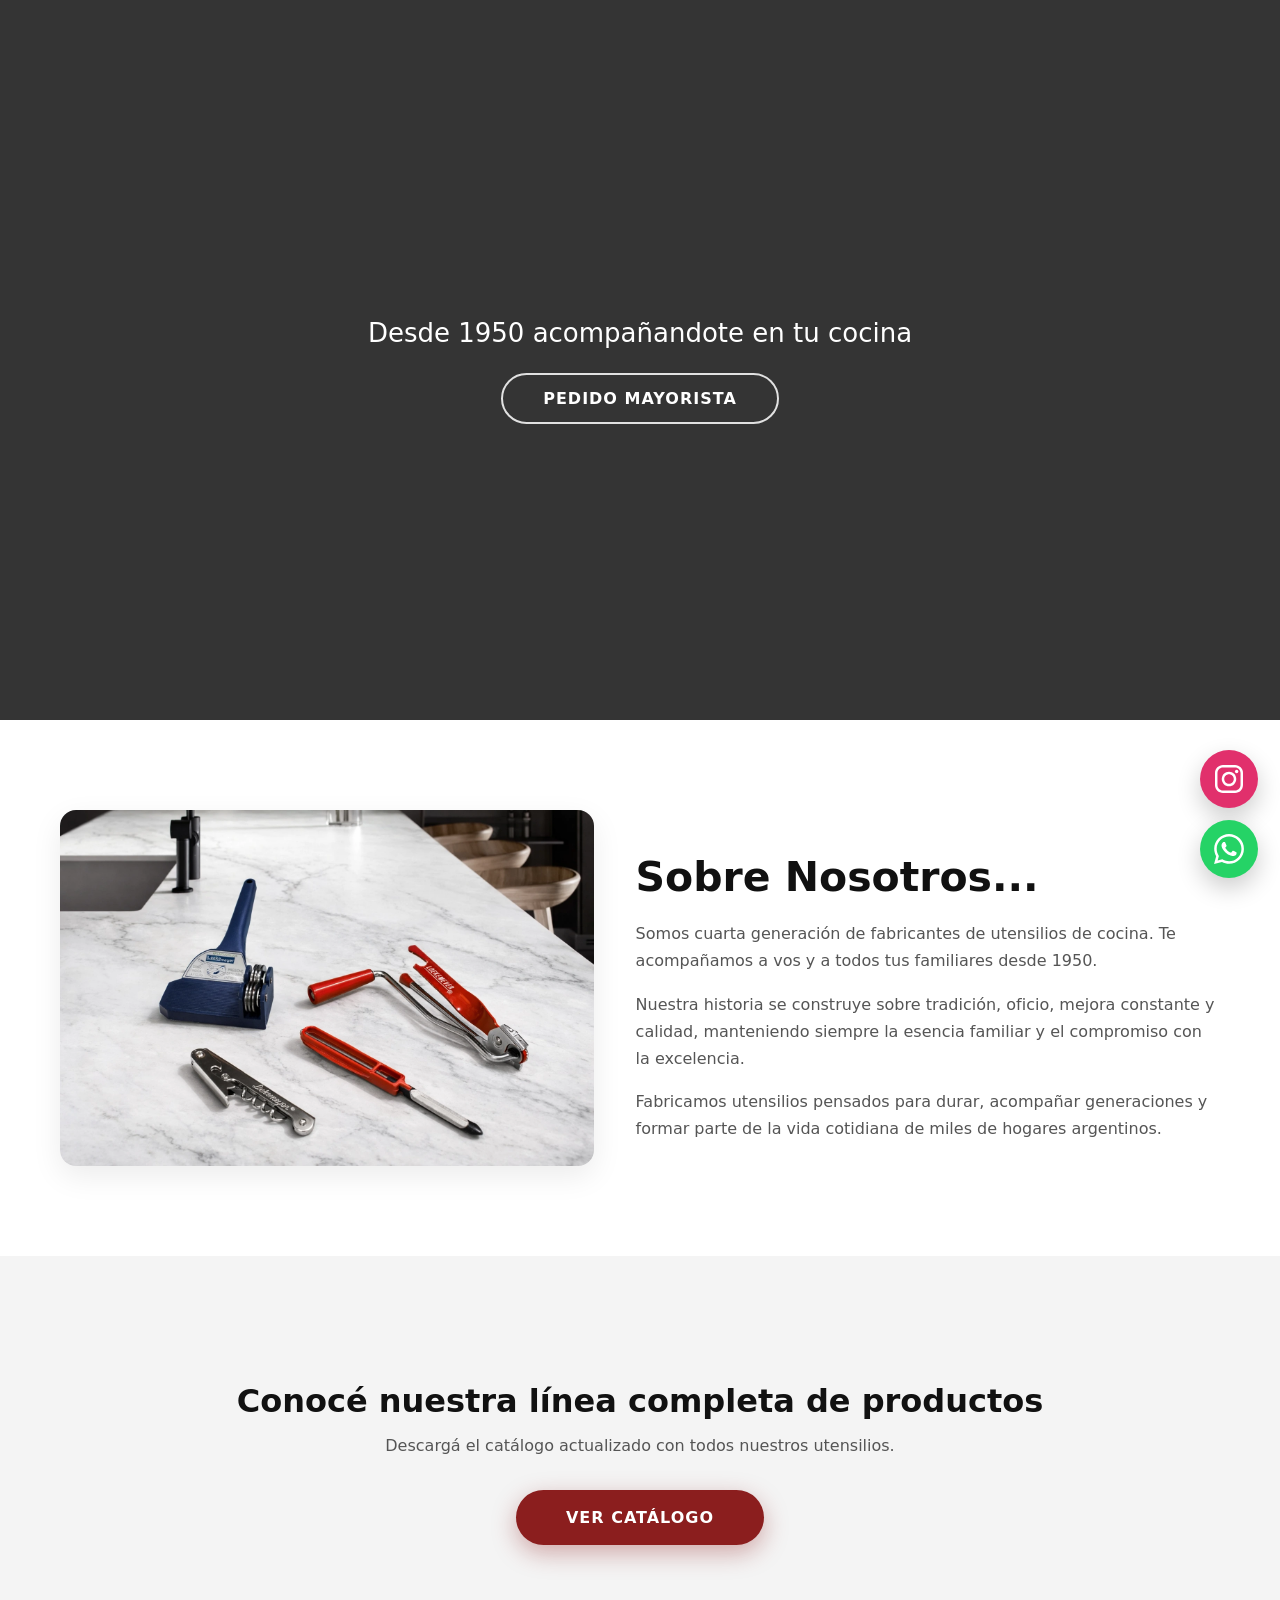
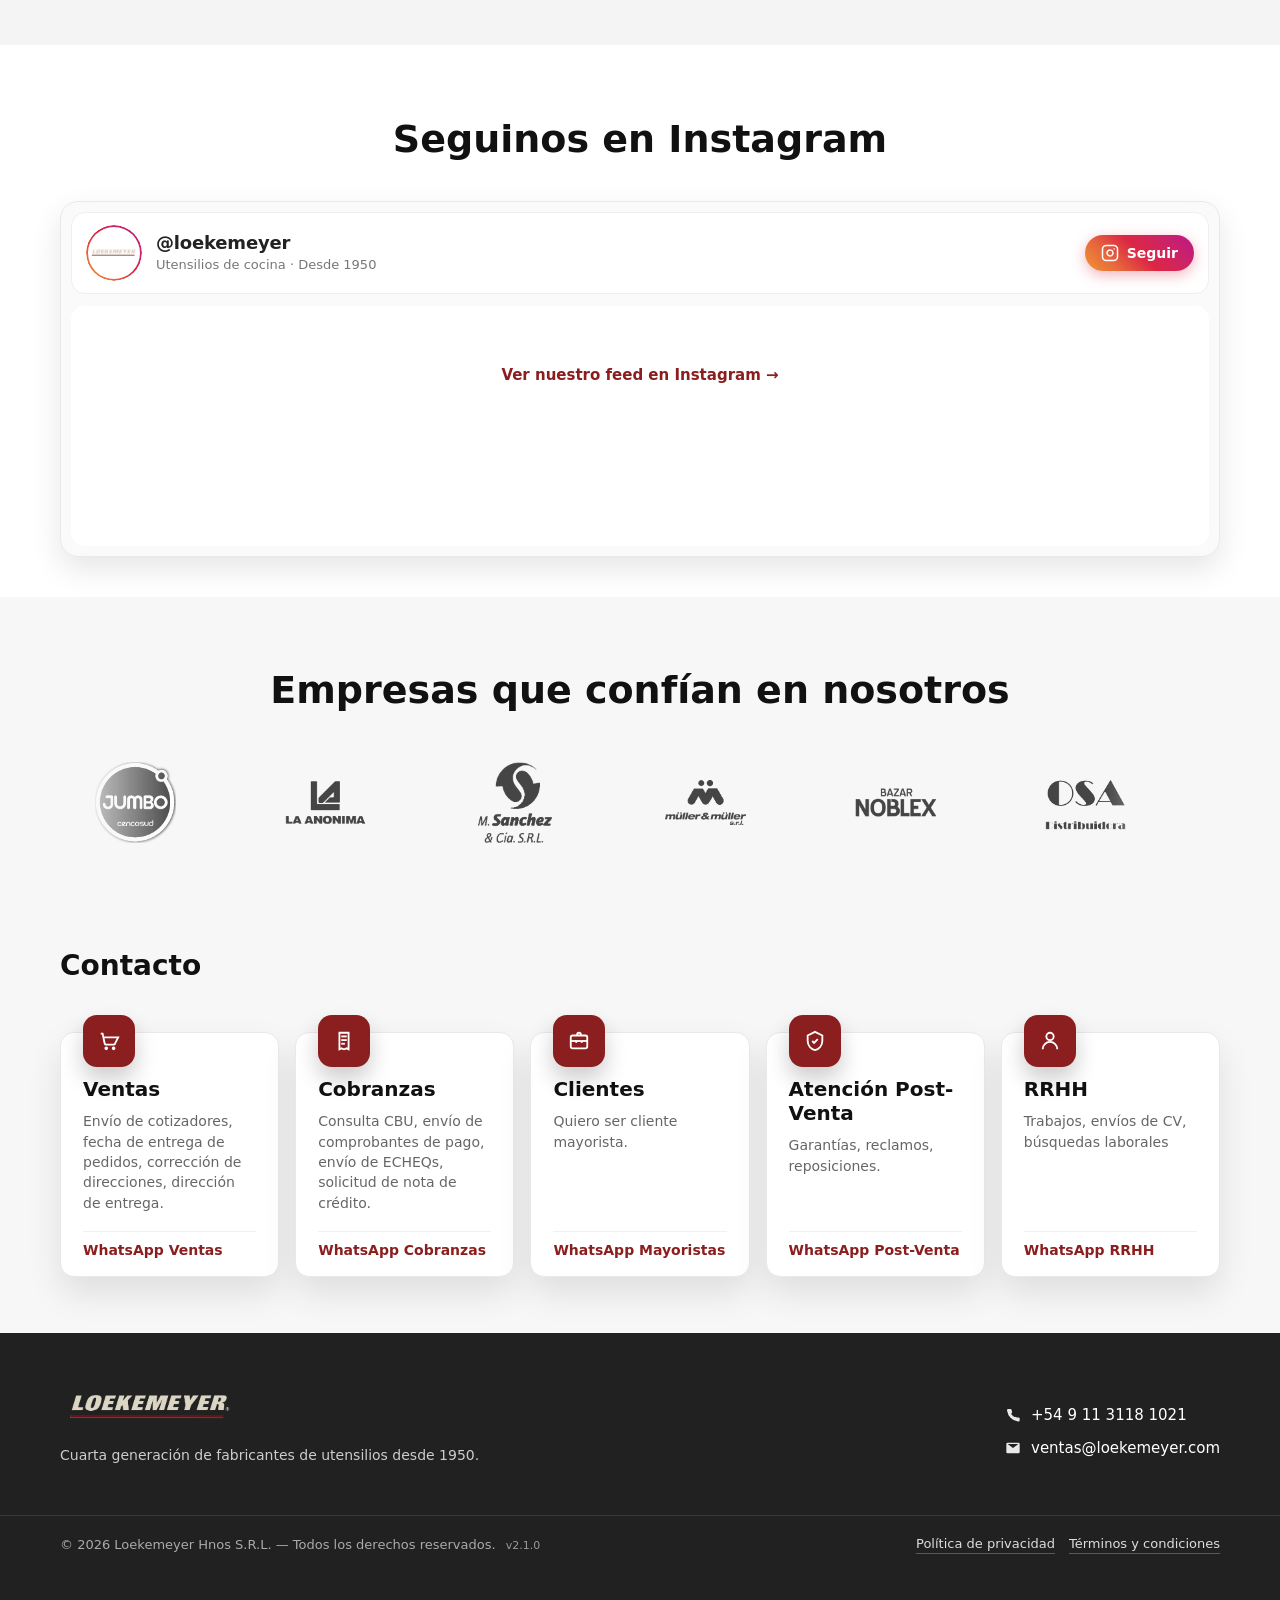
==== commit 01fa068d: "Formato: quitar texto del chooser, restaurar catálogo OSA completo, unificar v2.1.0 - Saca el párraf" ====
--- a/index.html
+++ b/index.html
@@ -75,7 +75,7 @@
 
       <div class="hero-center">
         <h1>Desde 1950 acompañandote en tu cocina</h1>
-        <a href="/mayorista.html" class="btn-outline">PEDIDO MAYORISTA</a>
+        <a href="mayorista.html" class="btn-outline">PEDIDO MAYORISTA</a>
       </div>
     </section>
 
@@ -877,7 +877,7 @@
       </svg>
     </a>
 
-    <script src="./version.js?v=3"></script>
+    <script src="./version.js?v=210"></script>
     <script src="script.index.js?v=1"></script>
 
     <!-- ================= MODAL LEGAL ================= -->
